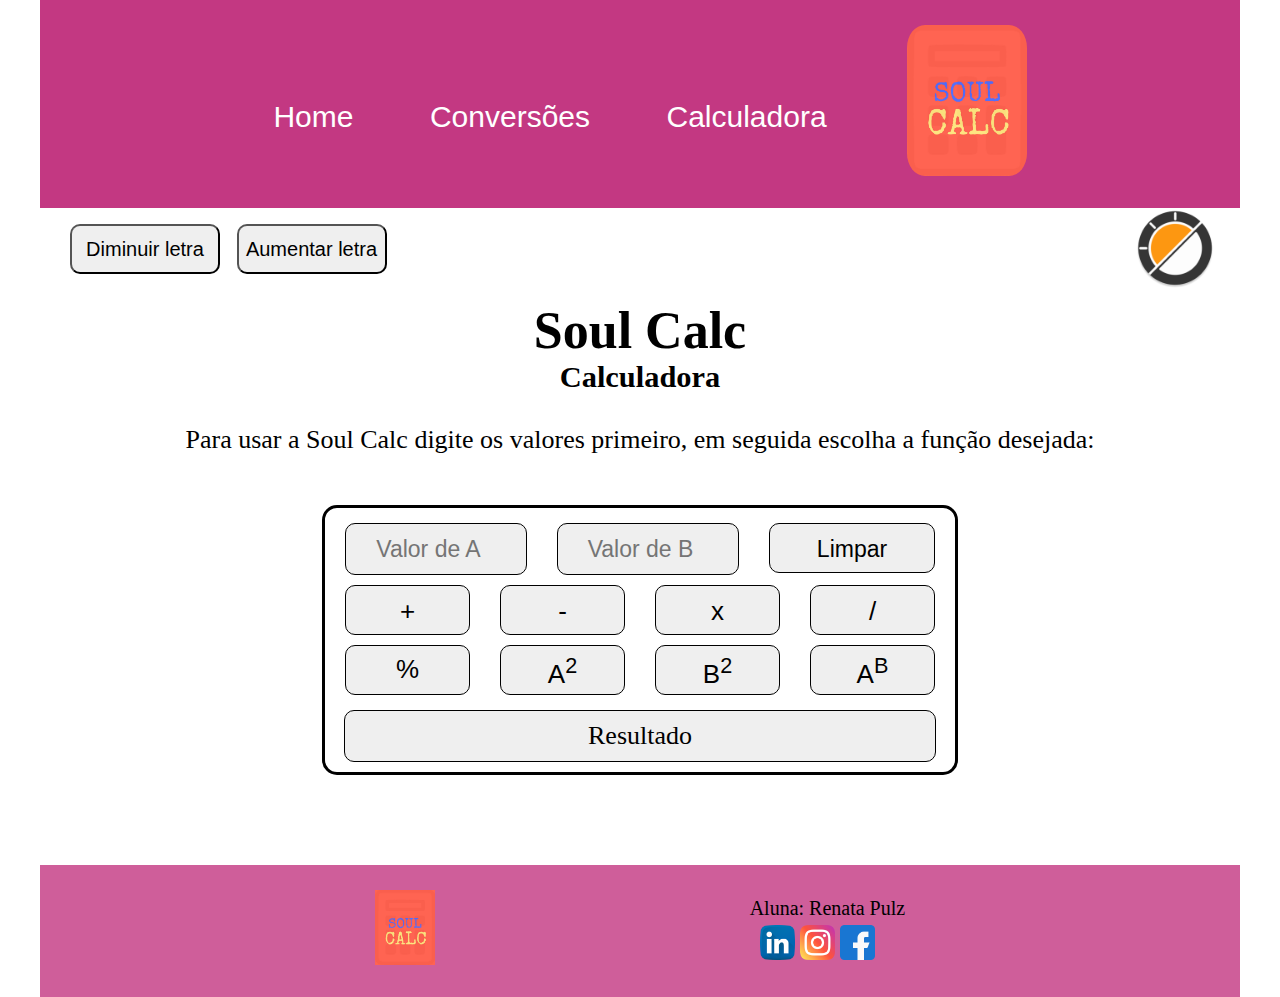
==== projetojs_calculadora.html @ 6a2e8dd6 "Projeto SoulCalc" ====
<!DOCTYPE html>
<html lang="pt-BR">
<head>
  <meta charset="UTF-8">
  <meta http-equiv="X-UA-Compatible" content="IE=edge">
  <meta name="viewport" content="width=device-width, initial-scale=1.0">
  <link rel="stylesheet" type="text/css" href="projetojs_css.css" />
  <script type="text/javascript" src="projetojs.js"></script>
  <title>SoulCalc - Calculadora</title>
</head>
<body>
  <div id="tudo">
    <header>
      <div class="centralizar">
        <nav>
          <ul>
            <li><a href="index.html">Home</a></li>
            <li><a href="projetojs_conversao.html">Conversões</a></li>
            <li><a href="projetojs_calculadora.html">Calculadora</a></li>
          </ul>
          <div class="logo">
            <img src="img/Logo soulcalc.JPEG">
          </div> 
        </nav>
      </div>
    </header>
    <main>
        <section>  
          <div class="centralizar">
            <div class="acessibilidade">
              <div class="acess">
                <button class ="acessbotao" onclick="diminuir()">Diminuir letra</button>
                <button class ="acessbotao"  onclick="aumentar()">Aumentar letra </button>
              </div>
              <button onclick="escurecer()" id="darkmode" class="darkmode"><img src="img/night-mode.png"></button>
            </div>  
          </div>
        </section>
        <section>
          <div class="centralizar">
            <div class="titulocont">
              <h1>Soul Calc</h1>
              <h3>Calculadora</h3>
              <p><br>Para usar a Soul Calc digite os valores primeiro, em seguida escolha a função desejada: </p>
            </div>
            <div class="calculadora">
              <div class="calclinha1">
                <input type="number" class="linha1campo" placeholder="Valor de A" style="text-align: center" id="a"/>
                <input type="number" class="linha1campo" placeholder="Valor de B" style="text-align: center" id="b" />
                <input type="reset" class="linha1campo" value="Limpar" onclick="limpar()"/>
              </div>
              <div class="calclinha2">
                <button class="linha2campo" onclick="calcular('somar')">+</button>
                <button class="linha2campo" onclick="calcular('subtrair')">-</button>
                <button class="linha2campo" onclick="calcular('multiplicar')">x</button>
                <button class="linha2campo" onclick="calcular('dividir')">/</button>
              </div>
              <div class="calclinha3">
                <button class="linha3campo" onclick="calcular('porcentagem')">%</button>
                <button class="linha3campo" onclick="calcular('aelevado2')">A<sup>2</sup></button>
                <button class="linha3campo" onclick="calcular('belevado2')">B<sup>2</sup></button>
                <button class="linha3campo" onclick="calcular('aelevadob')">A<sup>B</sup></button>
              </div>
              <div class="calclinha4">
                <div class="resultadocalc" id="result">Resultado</div>
              </div>
            </div>
        </div>
        </section>
        <footer>
          <div class="centralizar">
            <div class="rodape">
              <div class="imgrodape"><img src="img/Logo soulcalc.JPEG"></div>
              <div class="textorodape">
                <p>Aluna: Renata Pulz</p>
                <a href="https://www.linkedin.com/in/renata-pulz-781aa2191/" target="_blank"><img src="img/linkedin.png"></a>
                <a href="https://www.instagram.com/renatapulz/" target="_blank"><img src="img/instagram.png"></a>
                <a href="https://www.facebook.com/renata.pulz" target="_blank"><img src="img/facebook.png"></a>
              </div>
            </div>
          </div>
        </footer>
---- projetojs_css.css ----
*{
  margin: 0;
  padding: 0;
}

/* para fazer a acessibilidade */
body{
  font-size: 26px;
}


/* div criada pra deixar tudo centralizado */
.centralizar {
  max-width: 1200px;
  margin: 0 auto;
}

/* imagem - logo */
.logo{
  margin-left: 30px;
}

header .logo img {
  width: 120px;
  margin: 15px;
  border-radius: 15%;
}

/* parte de navegação - menu */
nav{
  background-color: #c33882;
  display: flex;
  flex-direction: row;
  justify-content: center;
  padding: 10px;
}

/* mudar a cor se aplicar o dark */
.dark nav{
  background-color:#62374e;
}

/* menu - navegação: */
nav ul {
  margin: 0;
  padding: 0;
}

nav ul li {
  display: inline-block;
  list-style-type: none;
  margin: 90px 20px 15px 20px;
  padding: 0 15px;
}

nav ul li a {
  color: white;
  text-decoration: none;
  font-size: 30px;
  font-family: Verdana, Geneva, Tahoma, sans-serif;
}


/* secao acessibilidade */
.acessibilidade{
  display: flex;
  flex-direction: row;
  align-items:center;
  padding: 15px;
  display: flex;
  justify-content: space-between; 
  padding: 0 25px;
  }

  /* mudar a cor se aplicar o dark */
.dark .acessibilidade {
  background-color:#a4a4a4;
}

.acessbotao{
  width: 150px;
  height: 50px;
  border-radius: 10px;
  font-size: 20px;
  margin: 0 5px;
}

/* botao - dark mode */
.darkmode{
 border:none;
 background:none;
}

.darkmode img{
  border-radius: 50%;
  width: 80px;
  height: 80px;
}


/* img slider: */
#itens{
  padding-bottom: 15px;
}


.item img{
  width: 100%;
  height: 300px;
}

  /* mudar a cor se aplicar o dark */
  .dark #itens {
    background-color:#a4a4a4;
  }


/* espaço conversao de medidas / calculadora*/
 .espconv{
  background-color: #00ccccd5;
  display: flex;
  flex-direction: row;
  justify-content: center;
  padding: 65px 10px;
  align-items: center;
}

/* mudar a cor se aplicar o dark */
.dark .espconv {
  background-color:#1e5f74;
  color: white;
}


.espcalc{
  background-color:#9470dbd5;
  display: flex;
  flex-direction: row;
  justify-content: center;
  padding: 65px 10px;
  align-items: center;
}

/* mudar a cor se aplicar o dark */
.dark .espcalc {
  background-color:#301b3f;
  color: white;
}


.imgespaco img{
  width: 200px;
  height: 200px;
  border-radius: 50%;
}

.textoespaco{
  padding: 0 25px;
}

.textoespaco h1{
  padding-bottom: 20px;
}

.h1calc{
  text-align: right;
}

/* footer */
.rodape{
  background-color: #c33882ce;
  display: flex;
  flex-direction: row;
  justify-content: space-evenly;
  align-items: center;
  padding: 10px;
}

.imgrodape{
  margin: 15px 0;
}

.imgrodape img{
  width: 60px;
}

.textorodape{
  font-size: 20px;
}

.textorodape p{
  margin-left: -10px;
  margin-bottom: 5px;
}

.textorodape img{
  width: 35px;
}


/* para mudar a cor do body */
.dark {
  background: rgba(90, 89, 89, 0.746);
}


/* mudar a cor se aplicar o dark */
.dark .rodape {
  background-color:#62374e;
  color: white;
}


/* pagina interna - conversao: */

fieldset{
  border:2px solid black;
  border-radius: 8px;
}


.conversao{
  padding: 10px 0;
}

/* se ativar o dark mode: */
.dark .conversao{
  color: white;
}

/* vale para o titulo da pag de conversao e da calculadora */
.titulocont{
  text-align: center;
  padding: 10px;
}

.conteudo{
  display: flex;
  flex-direction: column;
  align-items: center;
  padding: 0 0 10px 0;
}

.conteudo2{
  display: flex;
  flex-direction: column;
  align-items: center;
  padding: 0 0 10px 0;
  margin-bottom: 40px;
}

.espaco1form{
  padding: 15px;

  }

  .espaco2form{
    padding: 15px;
    text-align: justify;
  }

  label{
    display: inline-block;
    font-size: 23px;
  }
  
  /* se colocar dark: */
.dark input, .dark select, .dark .botaoform{
  background-color: #d6d0caa4;
}

  input {
    border: 1px solid #999;
    font-size: 23px;
  }

  select{
    font-size: 23px;
    width: 150px;
  }

  .botaoform{
    font-size: 23px;
    width: 130px;
  }

  /* espaço para colocar o valor do conversor de real */
#resultvalor, #resultemp{
  width: 550px;
  border: 1px solid #999;
  height: 26px;
}


/* pagina calculadora: */
.calculadora{
  border: 3px solid black;
  border-radius: 15px;
  width: 630px;
  margin: 40px auto 90px auto;
  ;
}

.calclinha1, .calclinha2, .calclinha3{
  display: flex;
  flex-direction: row;
  justify-content: center;
  text-align: center;
  padding: 5px;
}

.linha1campo {
  width: 180px;
  height: 50px;
  line-height: 50px;
  border: 1px solid black;
  border-radius: 10px;
  background-color: #efefef;
  margin: 10px 15px 0 15px;
  padding: auto;
}

.linha2campo, .linha3campo {
  width: 125px;
  height: 50px ;
  border: 1px solid black;
  border-radius: 10px;
  background-color: #efefef;
  margin: 0 auto;
}

.linha2campo{
  line-height: 50px;
  font-size: 26px;
}

.linha3campo{
  line-height: 35px;
  font-size: 26px;
}

.calclinha4{
  width: 590px;
  height: 50px ;
  border: 1px solid black;
  border-radius: 10px;
  margin: 10px auto;
  background-color: #efefef;
}

.resultadocalc{
  line-height: 50px;
  text-align: center;
}
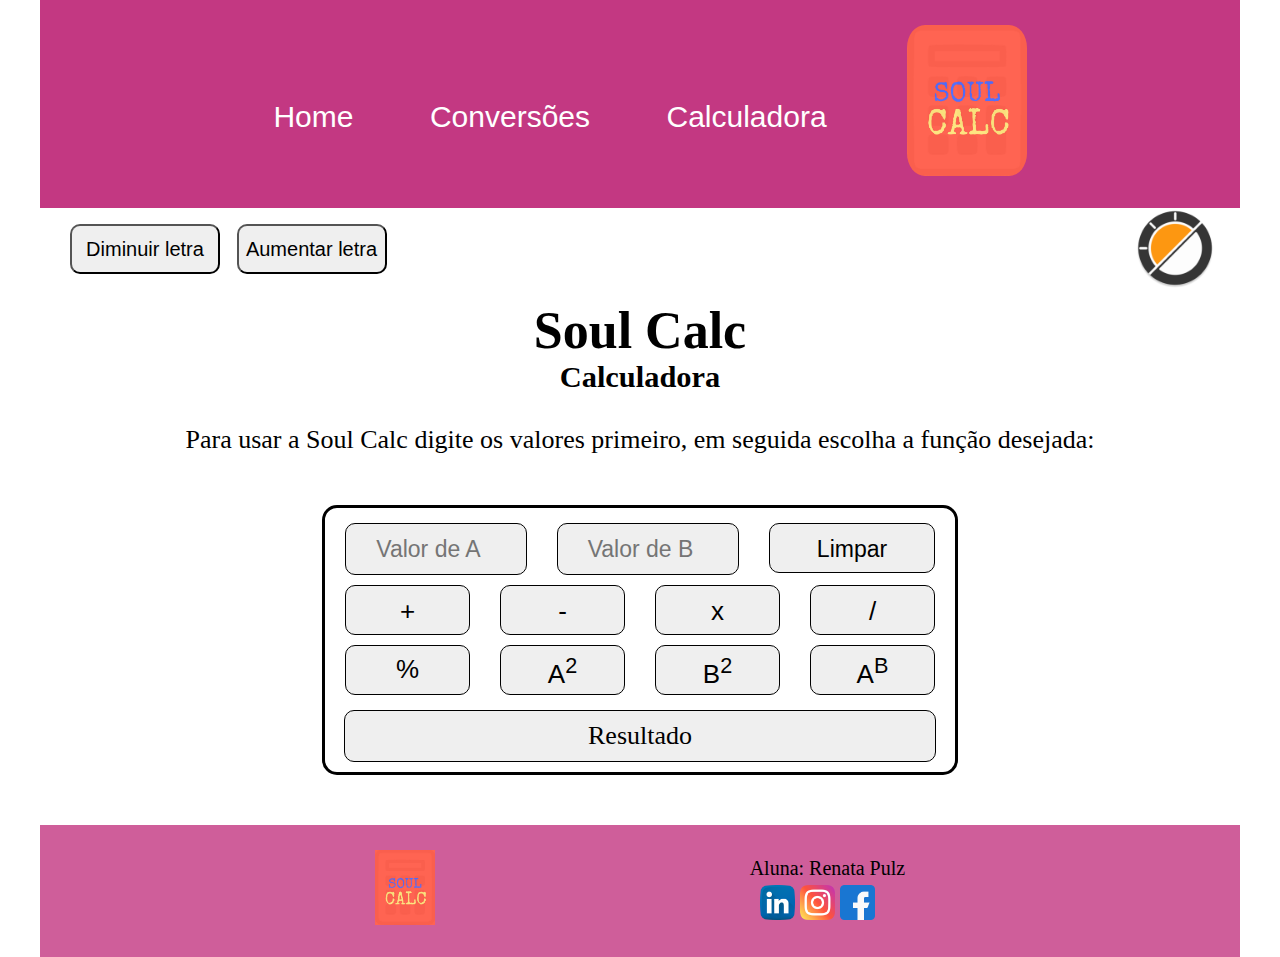
==== commit 6511ecef: "colocado efeito hover e criado a funcao reset na pag de conversao" ====
--- a/projetojs_calculadora.html
+++ b/projetojs_calculadora.html
@@ -14,9 +14,9 @@
       <div class="centralizar">
         <nav>
           <ul>
-            <li><a href="index.html">Home</a></li>
-            <li><a href="projetojs_conversao.html">Conversões</a></li>
-            <li><a href="projetojs_calculadora.html">Calculadora</a></li>
+            <li><a class="botoesmenu" href="index.html">Home</a></li>
+            <li><a class="botoesmenu" href="projetojs_conversao.html">Conversões</a></li>
+            <li><a class="botoesmenu" href="projetojs_calculadora.html">Calculadora</a></li>
           </ul>
           <div class="logo">
             <img src="img/Logo soulcalc.JPEG">
--- a/projetojs_css.css
+++ b/projetojs_css.css
@@ -34,6 +34,11 @@
   justify-content: center;
   padding: 10px;
 }
+
+ ul li .botoesmenu:hover {
+  background-color:  orangered;
+}
+
 
 /* mudar a cor se aplicar o dark */
 .dark nav{
@@ -83,6 +88,7 @@
   border-radius: 10px;
   font-size: 20px;
   margin: 0 5px;
+  cursor: pointer;
 }
 
 /* botao - dark mode */
@@ -95,6 +101,7 @@
   border-radius: 50%;
   width: 80px;
   height: 80px;
+  cursor: pointer;
 }
 
 
@@ -166,6 +173,11 @@
   text-align: right;
 }
 
+.botaoform{
+  cursor: pointer;
+}
+
+
 /* footer */
 .rodape{
   background-color: #c33882ce;
@@ -257,6 +269,10 @@
   .espaco2form{
     padding: 15px;
     text-align: justify;
+    display: flex;
+    flex-direction: row;
+    justify-content: center;
+    align-items: center;
   }
 
   label{
@@ -286,9 +302,19 @@
 
   /* espaço para colocar o valor do conversor de real */
 #resultvalor, #resultemp{
-  width: 550px;
+  width: 300px;
   border: 1px solid #999;
   height: 26px;
+  margin: 0 0 0 5px;
+}
+
+.botaopgconver{
+  width: 150px;
+  border: 1px solid #999;
+  height: 26px;
+  font-size: 23px;
+  margin-left: 10px;
+  cursor: pointer;
 }
 
 
@@ -297,7 +323,7 @@
   border: 3px solid black;
   border-radius: 15px;
   width: 630px;
-  margin: 40px auto 90px auto;
+  margin: 40px auto 50px auto;
   ;
 }
 
@@ -318,6 +344,7 @@
   background-color: #efefef;
   margin: 10px 15px 0 15px;
   padding: auto;
+  cursor: pointer;
 }
 
 .linha2campo, .linha3campo {
@@ -327,6 +354,7 @@
   border-radius: 10px;
   background-color: #efefef;
   margin: 0 auto;
+  cursor: pointer;
 }
 
 .linha2campo{
